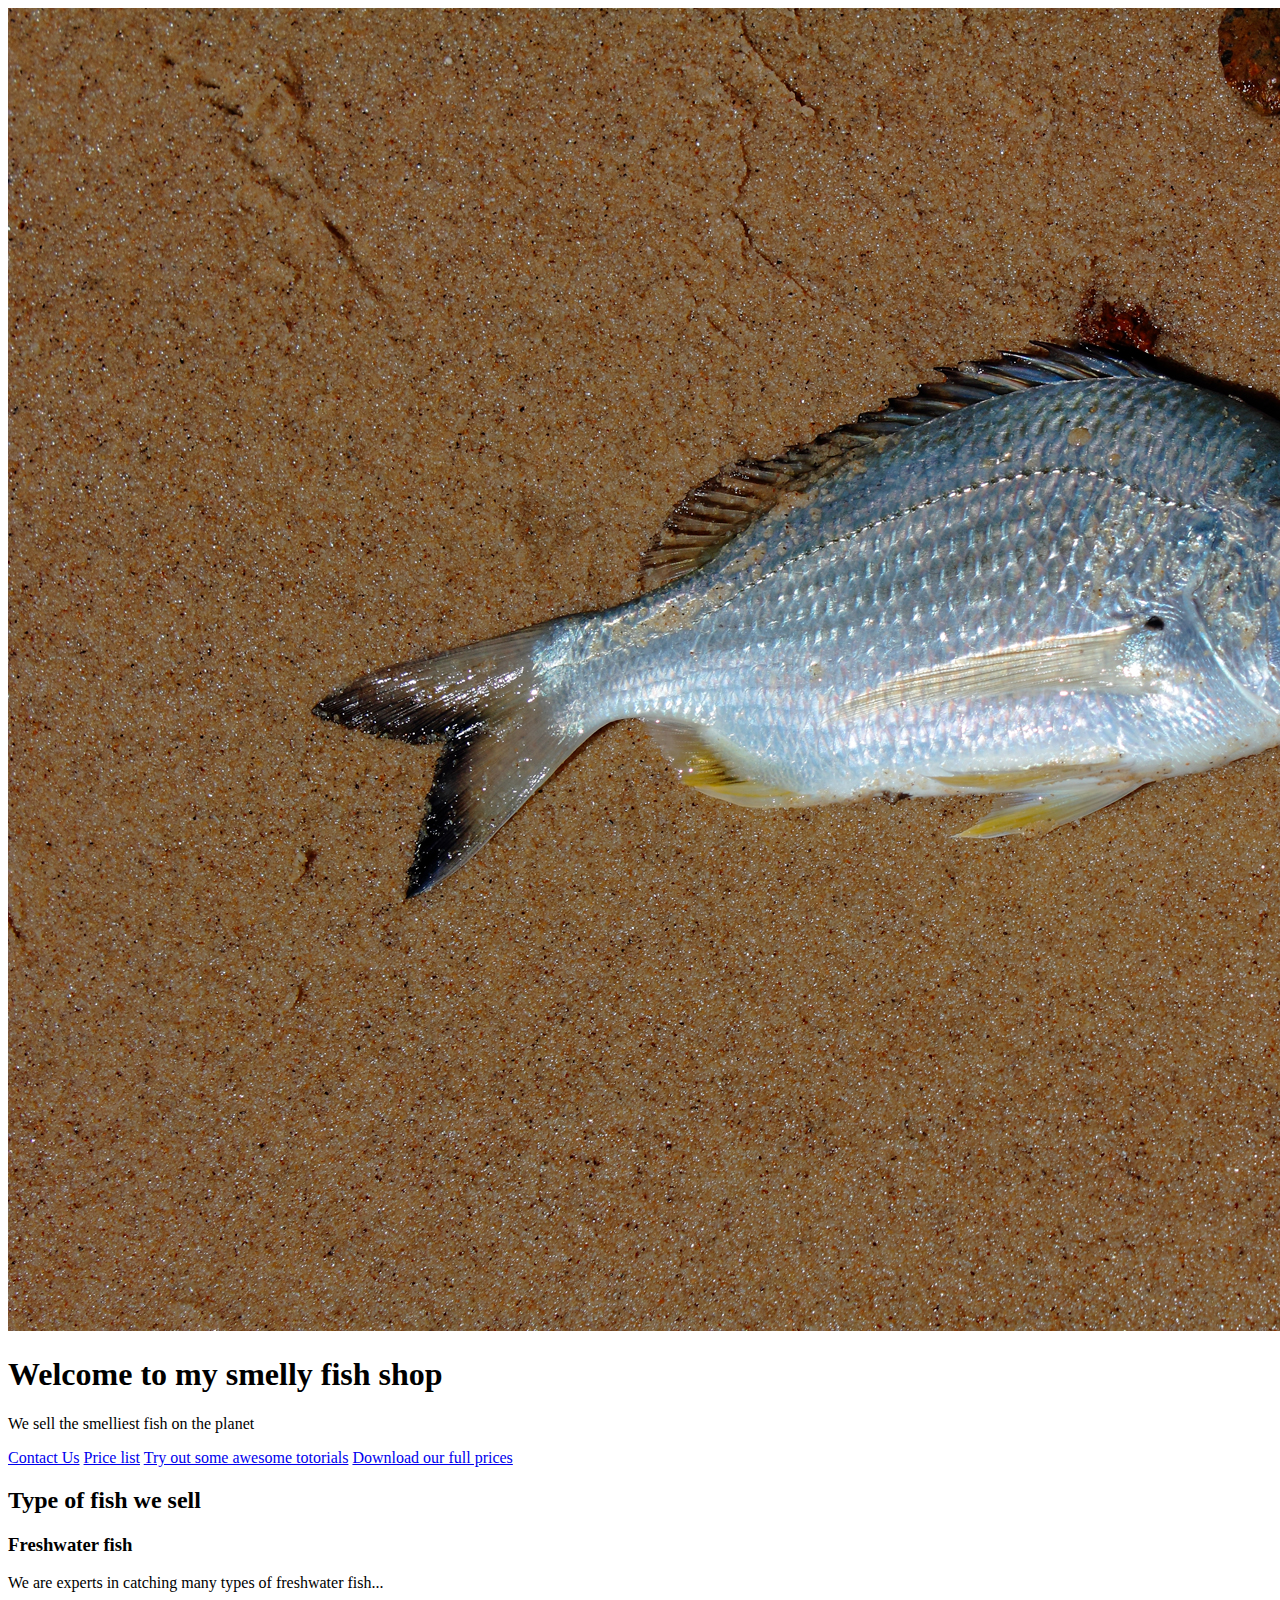
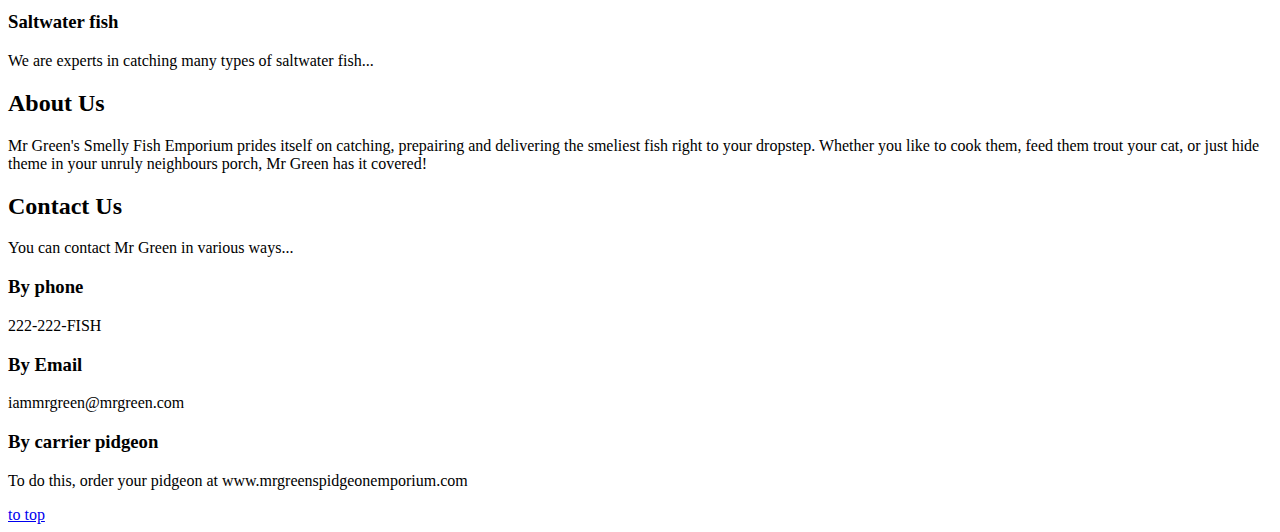
==== index6.html @ 79eca8b5 "learned how to work,add internal and external links" ====
<!DOCTYPE html>
<html>

<head>
    <meta charset="utf-8">
    <meta name="keywords" content="fish, smelly, trout, salmon, shark">
    <meta name="description" content="We sell the smelliest fish online, guranteed!">
    <title>Mr Green's Smelly Fish Emporium</title>
    <link rel="stylesheet" type="text/css" href="css/main.css">

</head>

<body>
    <div id="top"></div>
    <img src="img/fish-banner.jpg" alt="Mr Green's Fish Emporium">
    <h1>Welcome to my smelly fish shop</h1>
    <p>We sell the smelliest fish on the planet</p>

    <a href="contact.html">Contact Us</a>
    <a href="Prices/freshwater-fish-prices.html">Price list</a>
    <a href="http://www.thenetninja.co.uk" target="blank">Try out some awesome totorials</a>
    <a href="downloads/all-prices.pdf">Download our full prices</a>

    <h2>Type of fish we sell</h2>
    <h3>Freshwater fish</h3>
    <p>We are experts in catching many types of freshwater fish...</p>
    <h3>Saltwater fish</h3>
    <p>We are experts in catching many types of saltwater fish...</p>
    <h2>About Us</h2>
    <p>Mr Green's Smelly Fish Emporium prides itself on catching, prepairing and delivering the smeliest fish right to your dropstep. Whether you like to cook them, feed them trout your cat, or just hide theme in your unruly neighbours porch, Mr Green has
        it covered!</p>
    <h2>Contact Us</h2>
    <p>You can contact Mr Green in various ways...</p>
    <h3>By phone</h3>
    <p>222-222-FISH</p>
    <h3>By Email</h3>
    <p>iammrgreen@mrgreen.com</p>
    <h3>By carrier pidgeon</h3>
    <p>To do this, order your pidgeon at www.mrgreenspidgeonemporium.com</p>


    <a href="#top">to top</a>

</body>

</html>
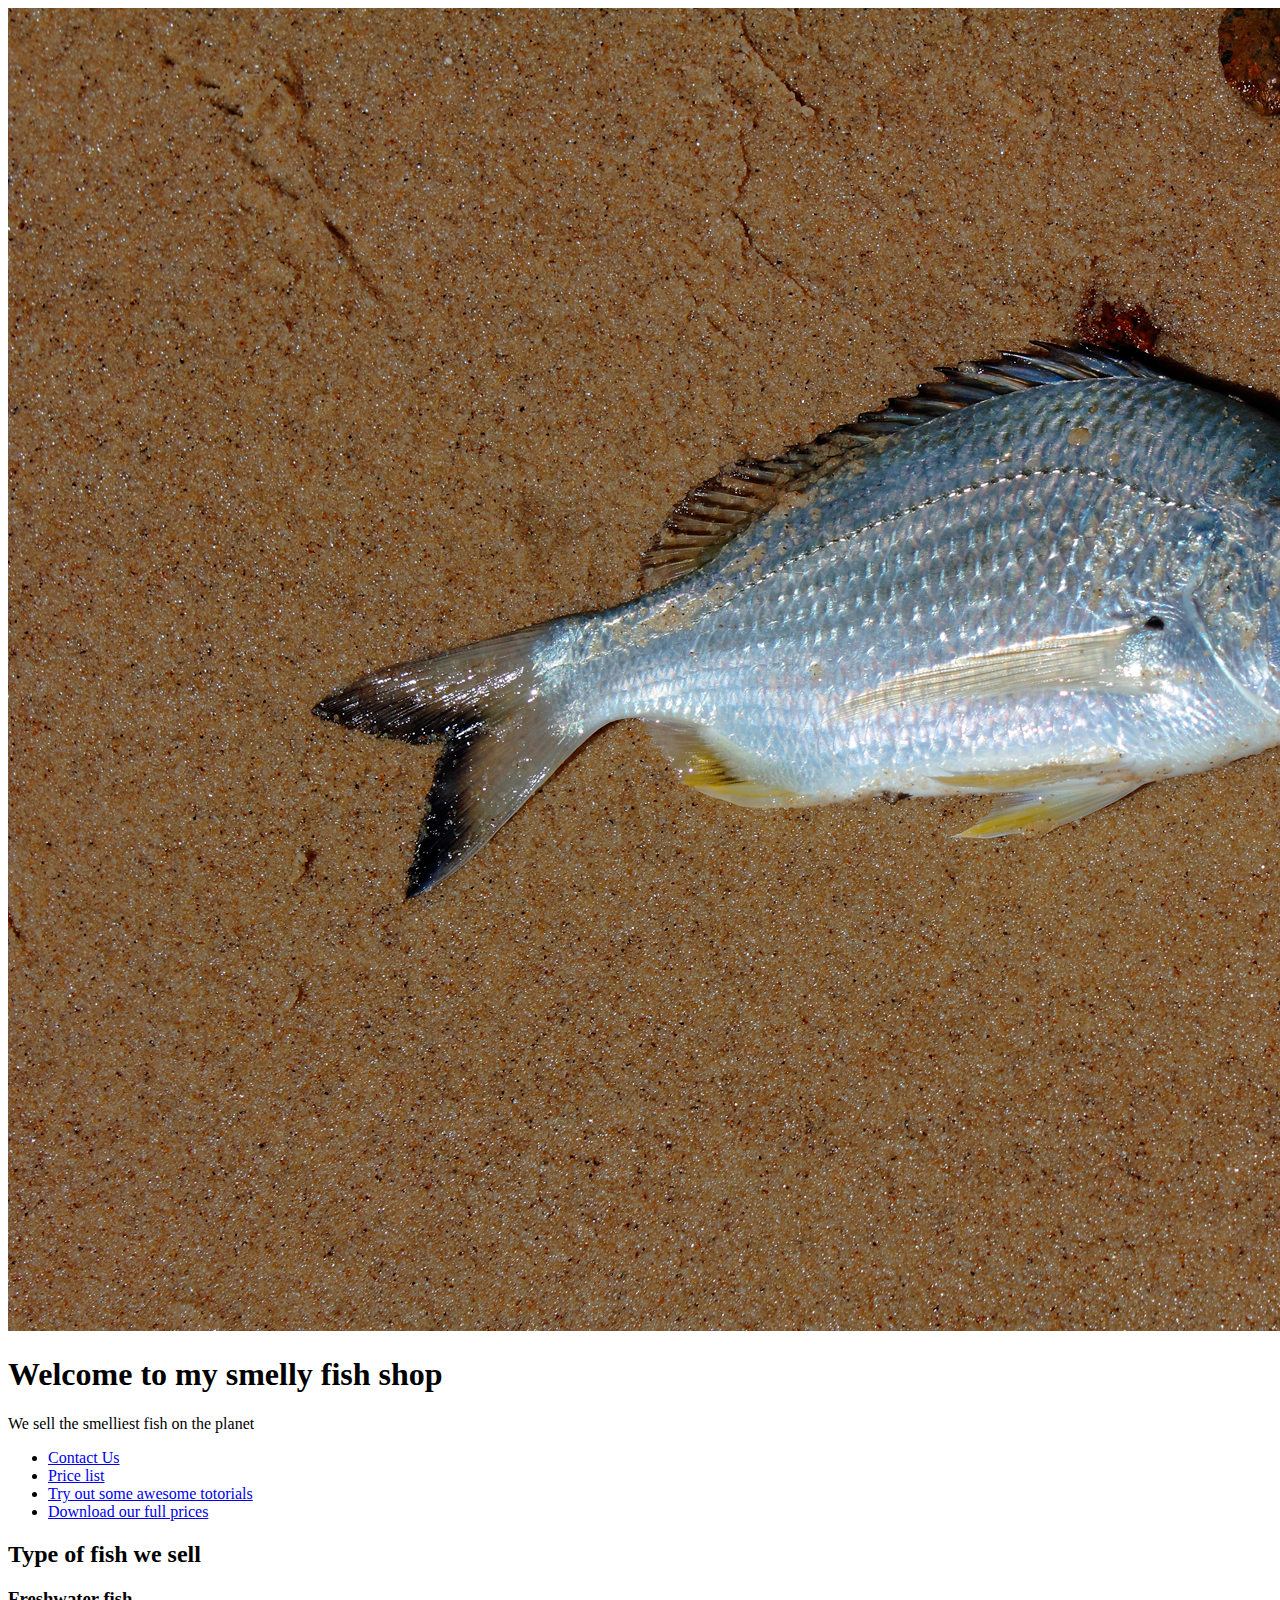
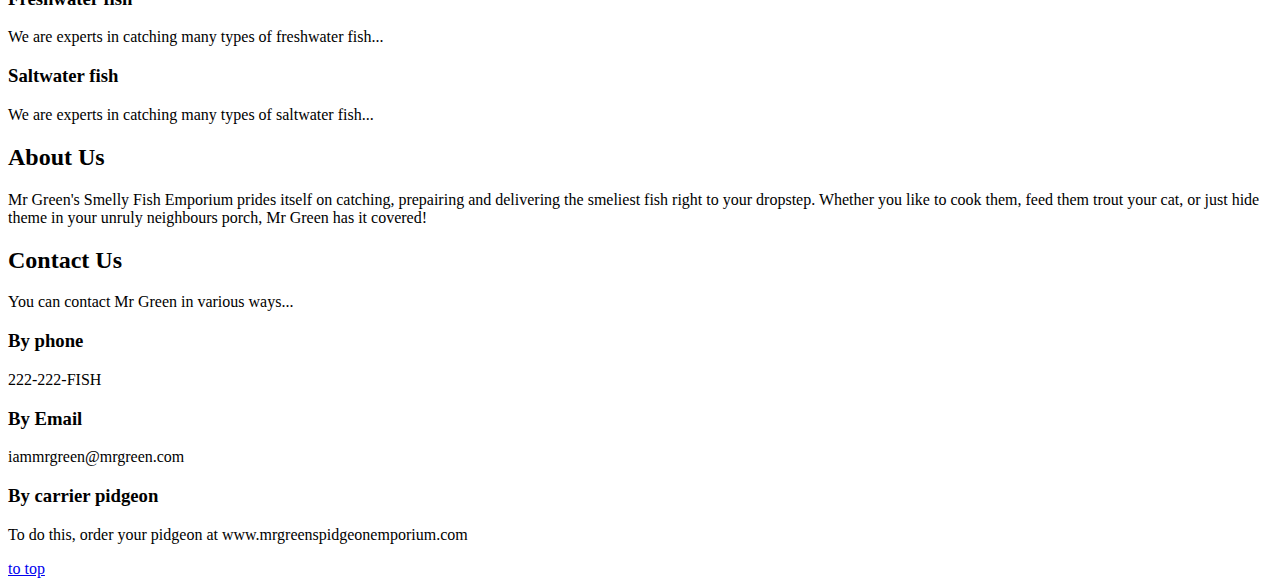
==== commit c7d133e2: "learned how to work with types of lists (ul+li,ol+li,dl+dt+dd)" ====
--- a/index6.html
+++ b/index6.html
@@ -16,10 +16,12 @@
     <h1>Welcome to my smelly fish shop</h1>
     <p>We sell the smelliest fish on the planet</p>
 
-    <a href="contact.html">Contact Us</a>
-    <a href="Prices/freshwater-fish-prices.html">Price list</a>
-    <a href="http://www.thenetninja.co.uk" target="blank">Try out some awesome totorials</a>
-    <a href="downloads/all-prices.pdf">Download our full prices</a>
+    <ul>
+        <li><a href="contact.html">Contact Us</a></li>
+        <li><a href="Prices/freshwater-fish-prices.html">Price list</a></li>
+        <li><a href="http://www.thenetninja.co.uk" target="blank">Try out some awesome totorials</a></li>
+        <li><a href="downloads/all-prices.pdf">Download our full prices</a></li>
+    </ul>
 
     <h2>Type of fish we sell</h2>
     <h3>Freshwater fish</h3>
